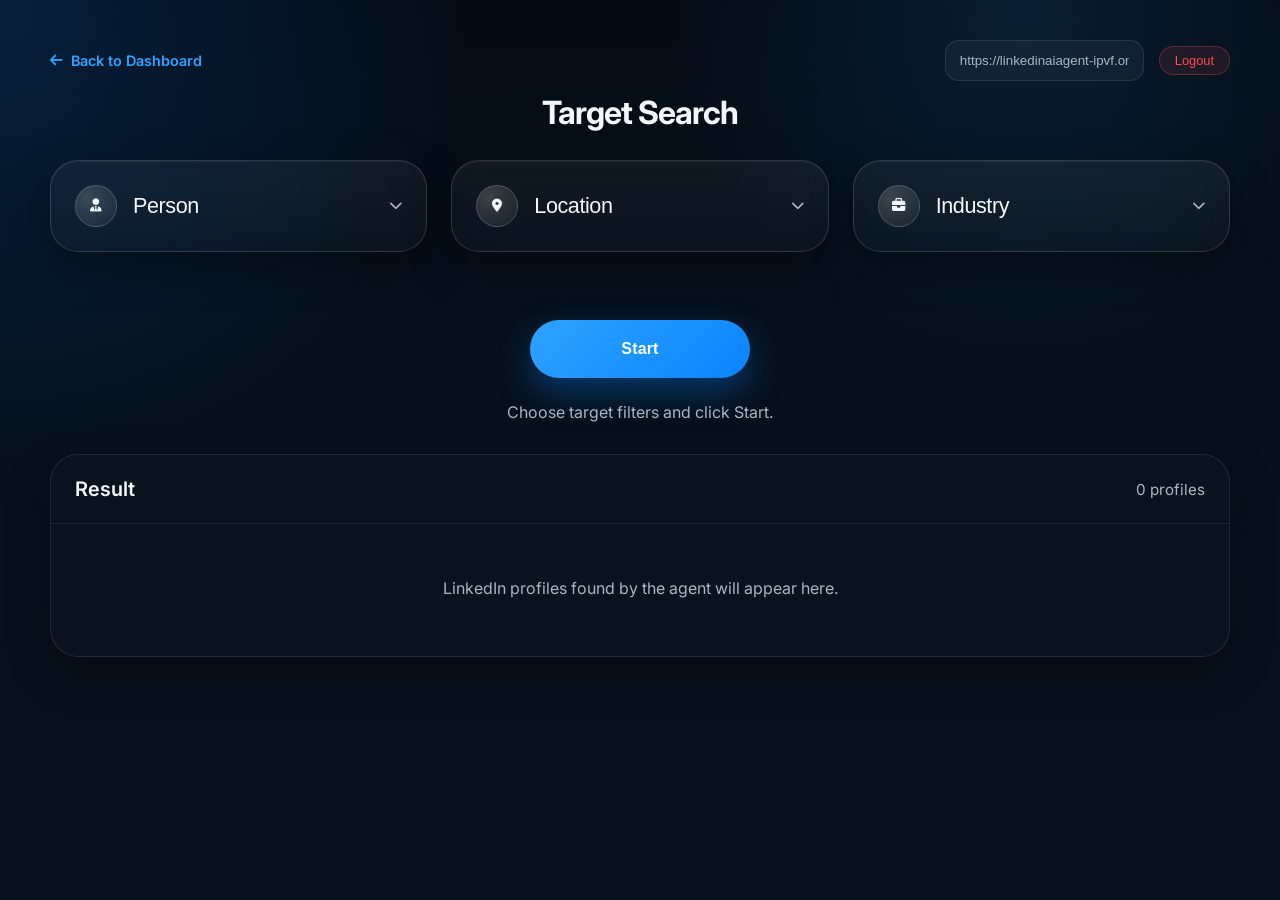
==== connect.html @ 94848c79 "Add files via upload" ====
<!DOCTYPE html>
<html lang="en" data-theme="dark">

<head>
    <meta charset="UTF-8" />
    <meta name="viewport" content="width=device-width, initial-scale=1.0" />
    <title>target-search-simple</title>
    <link rel="preconnect" href="https://fonts.googleapis.com">
    <link rel="preconnect" href="https://fonts.gstatic.com" crossorigin>
    <link href="https://fonts.googleapis.com/css2?family=Inter:wght@400;500;600;700&display=swap" rel="stylesheet">
    <link rel="stylesheet" href="https://cdnjs.cloudflare.com/ajax/libs/font-awesome/6.5.2/css/all.min.css" />
    <style>
        :root {
            --bg: #07101b;
            --bg-2: #0c1a2c;
            --panel: rgba(18, 29, 46, 0.72);
            --panel-border: rgba(255, 255, 255, 0.14);
            --text: #f4f7fb;
            --muted: #a9b6c8;
            --primary: #2ea3ff;
            --primary-2: #0a84ff;
            --success: #32d583;
            --danger: #ff6b6b;
            --shadow: 0 16px 40px rgba(0, 0, 0, 0.35);
            --radius-xl: 28px;
            --radius-lg: 22px;
            --radius-md: 16px;
            --space-2: 8px;
            --space-3: 12px;
            --space-4: 16px;
            --space-5: 20px;
            --space-6: 24px;
            --space-8: 32px;
            --space-10: 40px;
            --space-12: 48px;
        }

        * {
            box-sizing: border-box;
            margin: 0;
            padding: 0;
        }

        html,
        body {
            min-height: 100%;
        }

        body {
            font-family: 'Inter', sans-serif;
            color: var(--text);
            background:
                radial-gradient(circle at left top, rgba(16, 92, 182, 0.24), transparent 30%),
                radial-gradient(circle at 80% 0%, rgba(46, 163, 255, 0.12), transparent 26%),
                linear-gradient(180deg, #040b14 0%, #06101b 36%, #07101b 100%);
            padding: 40px 20px 60px;
        }

        .container {
            max-width: 1180px;
            margin: 0 auto;
        }

        .title {
            text-align: center;
            font-size: clamp(2rem, 2.5vw, 3rem);
            font-weight: 700;
            letter-spacing: -0.03em;
            margin-bottom: 28px;
        }

        .top-actions {
            display: grid;
            grid-template-columns: repeat(3, minmax(0, 1fr));
            gap: 24px;
            align-items: start;
        }

        .filter-wrap {
            position: relative;
        }

        .filter-btn {
            width: 100%;
            min-height: 92px;
            display: flex;
            align-items: center;
            justify-content: space-between;
            gap: 16px;
            padding: 20px 24px;
            border-radius: 28px;
            background: linear-gradient(180deg, rgba(255, 255, 255, 0.05), rgba(255, 255, 255, 0.025));
            border: 1px solid var(--panel-border);
            color: var(--text);
            box-shadow: inset 0 1px 0 rgba(255, 255, 255, 0.05), var(--shadow);
            cursor: pointer;
            backdrop-filter: blur(10px);
        }

        .filter-btn.active {
            border-color: rgba(46, 163, 255, 0.45);
            box-shadow: 0 0 0 4px rgba(46, 163, 255, 0.08), var(--shadow);
        }

        .filter-left {
            display: flex;
            align-items: center;
            gap: 16px;
            min-width: 0;
        }

        .icon-orb {
            width: 42px;
            height: 42px;
            border-radius: 999px;
            display: grid;
            place-items: center;
            background: radial-gradient(circle at 30% 30%, rgba(255, 255, 255, 0.18), rgba(255, 255, 255, 0.04));
            border: 1px solid rgba(255, 255, 255, 0.18);
            flex-shrink: 0;
        }

        .filter-label {
            font-size: 1.35rem;
            font-weight: 500;
            letter-spacing: -0.02em;
            white-space: nowrap;
        }

        .chev {
            color: var(--muted);
            flex-shrink: 0;
        }

        .dropdown {
            display: none;
            position: absolute;
            top: calc(100% + 10px);
            left: 0;
            right: 0;
            z-index: 30;
            padding: 14px;
            border-radius: 22px;
            background: rgba(9, 17, 29, 0.96);
            border: 1px solid rgba(255, 255, 255, 0.12);
            box-shadow: 0 20px 50px rgba(0, 0, 0, 0.45);
            backdrop-filter: blur(18px);
        }

        .dropdown.show {
            display: block;
        }

        .search-box {
            width: 100%;
            padding: 14px 16px;
            margin-bottom: 12px;
            border-radius: 14px;
            border: 1px solid rgba(255, 255, 255, 0.1);
            background: rgba(255, 255, 255, 0.04);
            color: var(--text);
            outline: none;
        }

        .option-list {
            display: grid;
            gap: 8px;
            max-height: 220px;
            overflow: auto;
        }

        .option-item {
            border: 0;
            width: 100%;
            text-align: left;
            padding: 12px 14px;
            border-radius: 12px;
            background: rgba(255, 255, 255, 0.03);
            color: var(--text);
            cursor: pointer;
        }

        .option-item:hover,
        .option-item.selected {
            background: rgba(46, 163, 255, 0.14);
            color: #dff0ff;
        }

        .tag-row {
            display: flex;
            flex-wrap: wrap;
            gap: 8px;
            margin-top: 12px;
            min-height: 22px;
        }

        .tag {
            display: inline-flex;
            align-items: center;
            gap: 8px;
            padding: 8px 12px;
            border-radius: 999px;
            background: rgba(46, 163, 255, 0.12);
            border: 1px solid rgba(46, 163, 255, 0.18);
            color: #dcefff;
            font-size: 0.88rem;
        }

        .tag button {
            border: 0;
            background: transparent;
            color: inherit;
            cursor: pointer;
        }

        .start-wrap {
            display: flex;
            justify-content: center;
            margin-top: 34px;
            margin-bottom: 36px;
        }

        .start-btn {
            min-width: 220px;
            min-height: 58px;
            padding: 16px 28px;
            border: 0;
            border-radius: 999px;
            background: linear-gradient(135deg, var(--primary), var(--primary-2));
            color: white;
            font-size: 1rem;
            font-weight: 700;
            letter-spacing: 0.01em;
            cursor: pointer;
            box-shadow: 0 14px 34px rgba(10, 132, 255, 0.35);
        }

        .status {
            text-align: center;
            color: var(--muted);
            margin-top: -12px;
            margin-bottom: 28px;
            min-height: 24px;
        }

        .results-panel {
            border-radius: 28px;
            background: rgba(11, 20, 33, 0.78);
            border: 1px solid rgba(255, 255, 255, 0.1);
            box-shadow: var(--shadow);
            backdrop-filter: blur(12px);
            overflow: hidden;
        }

        .results-header {
            display: flex;
            align-items: center;
            justify-content: space-between;
            gap: 16px;
            padding: 22px 24px;
            border-bottom: 1px solid rgba(255, 255, 255, 0.08);
        }

        .results-header h2 {
            font-size: 1.25rem;
            font-weight: 600;
        }

        .result-count {
            color: var(--muted);
            font-size: 0.95rem;
        }

        .results-body {
            padding: 22px 24px 26px;
        }

        .empty-state {
            color: var(--muted);
            text-align: center;
            padding: 32px 12px;
        }

        .results-grid {
            display: grid;
            grid-template-columns: repeat(auto-fill, minmax(270px, 1fr));
            gap: 18px;
        }

        .profile-card {
            padding: 18px;
            border-radius: 20px;
            background: rgba(255, 255, 255, 0.04);
            border: 1px solid rgba(255, 255, 255, 0.08);
        }

        .profile-name {
            font-size: 1.03rem;
            font-weight: 600;
            margin-bottom: 6px;
        }

        .profile-meta {
            color: var(--muted);
            font-size: 0.92rem;
            margin-bottom: 6px;
            line-height: 1.5;
        }

        .profile-link {
            display: inline-flex;
            align-items: center;
            gap: 8px;
            margin-top: 8px;
            color: #8fcbff;
            text-decoration: none;
            font-weight: 600;
        }

        .top-mini {
            display: flex;
            justify-content: center;
            margin-bottom: 12px;
        }

        .api-input {
            width: min(100%, 360px);
            padding: 12px 14px;
            border-radius: 14px;
            border: 1px solid rgba(255, 255, 255, 0.1);
            background: rgba(255, 255, 255, 0.04);
            color: var(--muted);
            outline: none;
            text-align: center;
        }

        @media (max-width: 900px) {
            .top-actions {
                grid-template-columns: 1fr;
            }
        }
    </style>
</head>

<body>
    <div class="container">
        <div class="top-mini" style="display: flex; justify-content: space-between; align-items: center;">
            <a href="dashboard.html" style="color: var(--primary); text-decoration: none; font-size: 0.9rem; font-weight: 600; display: flex; align-items: center; gap: 8px;">
                <i class="fas fa-arrow-left"></i> Back to Dashboard
            </a>
            <div style="display: flex; align-items: center; gap: 15px;">
                <input id="apiBaseUrl" class="api-input" type="url" value="https://linkedinaiagent-ipvf.onrender.com"
                    placeholder="Backend API URL" style="margin-bottom: 0;" />
                <button onclick="handleLogout()" style="background: rgba(255, 77, 77, 0.1); border: 1px solid rgba(255, 77, 77, 0.3); color: #ff4d4d; padding: 6px 15px; border-radius: 20px; font-size: 0.8rem; cursor: pointer;">
                    Logout
                </button>
            </div>
        </div>
        <h1 class="title">Target Search</h1>

        <div class="top-actions">
            <div class="filter-wrap" id="person-wrap">
                <button class="filter-btn" type="button" onclick="toggleDropdown('person')">
                    <div class="filter-left">
                        <span class="icon-orb"><i class="fa-solid fa-user-tie"></i></span>
                        <span class="filter-label">Person</span>
                    </div>
                    <i class="fa-solid fa-chevron-down chev"></i>
                </button>
                <div class="dropdown" id="person-dropdown">
                    <input class="search-box" type="text" placeholder="Type and press Enter"
                        onkeyup="filterOptions('person', event)">
                    <div class="option-list" id="person-options"></div>
                </div>
                <div class="tag-row" id="person-tags"></div>
            </div>

            <div class="filter-wrap" id="location-wrap">
                <button class="filter-btn" type="button" onclick="toggleDropdown('location')">
                    <div class="filter-left">
                        <span class="icon-orb"><i class="fa-solid fa-location-dot"></i></span>
                        <span class="filter-label">Location</span>
                    </div>
                    <i class="fa-solid fa-chevron-down chev"></i>
                </button>
                <div class="dropdown" id="location-dropdown">
                    <input class="search-box" type="text" placeholder="Type location and press Enter"
                        onkeyup="filterOptions('location', event)">
                    <div class="option-list" id="location-options"></div>
                </div>
                <div class="tag-row" id="location-tags"></div>
            </div>

            <div class="filter-wrap" id="industry-wrap">
                <button class="filter-btn" type="button" onclick="toggleDropdown('industry')">
                    <div class="filter-left">
                        <span class="icon-orb"><i class="fa-solid fa-briefcase"></i></span>
                        <span class="filter-label">Industry</span>
                    </div>
                    <i class="fa-solid fa-chevron-down chev"></i>
                </button>
                <div class="dropdown" id="industry-dropdown">
                    <input class="search-box" type="text" placeholder="Type industry and press Enter"
                        onkeyup="filterOptions('industry', event)">
                    <div class="option-list" id="industry-options"></div>
                </div>
                <div class="tag-row" id="industry-tags"></div>
            </div>
        </div>

        <div class="start-wrap">
            <button id="startBtn" class="start-btn" onclick="startSearch()">Start</button>
        </div>
        <div id="status" class="status">Choose target filters and click Start.</div>

        <section class="results-panel">
            <div class="results-header">
                <h2>Result</h2>
                <div id="resultCount" class="result-count">0 profiles</div>
            </div>
            <div id="resultsBody" class="results-body">
                <div class="empty-state">LinkedIn profiles found by the agent will appear here.</div>
            </div>
        </section>
    </div>

    <script>
        const state = {
            selections: { person: [], location: [], industry: [] },
            suggestions: {
                person: ['Founder', 'Investor', 'CEO', 'CTO', 'Recruiter', 'Sales Manager'],
                location: ['Dubai, UAE', 'Mumbai, India', 'London, UK', 'Noida, India'],
                industry: ['Technology', 'Real Estate', 'Finance', 'Healthcare', 'SaaS']
            }
        };

        function renderOptions(type, items) {
            const wrap = document.getElementById(`${type}-options`);
            wrap.innerHTML = '';
            items.forEach(item => {
                const title = typeof item === 'string' ? item : item.title;
                const btn = document.createElement('button');
                btn.type = 'button';
                btn.className = 'option-item' + (state.selections[type].includes(title) ? ' selected' : '');
                btn.textContent = title;
                btn.onclick = () => toggleSelection(type, title);
                wrap.appendChild(btn);
            });
        }

        function renderTags(type) {
            const row = document.getElementById(`${type}-tags`);
            row.innerHTML = '';
            state.selections[type].forEach(value => {
                const tag = document.createElement('div');
                tag.className = 'tag';
                tag.innerHTML = `${escapeHtml(value)} <button type="button" onclick="removeTag('${type}', '${escapeJs(value)}')"><i class="fa-solid fa-xmark"></i></button>`;
                row.appendChild(tag);
            });
            renderOptions(type, state.suggestions[type]);
        }

        function toggleDropdown(type) {
            document.querySelectorAll('.dropdown').forEach(el => el.classList.remove('show'));
            document.querySelectorAll('.filter-btn').forEach(el => el.classList.remove('active'));
            const dropdown = document.getElementById(`${type}-dropdown`);
            const btn = document.querySelector(`#${type}-wrap .filter-btn`);
            const isOpen = dropdown.classList.contains('show');
            if (!isOpen) {
                dropdown.classList.add('show');
                btn.classList.add('active');
            }
        }

        document.addEventListener('click', (e) => {
            if (!e.target.closest('.filter-wrap')) {
                document.querySelectorAll('.dropdown').forEach(el => el.classList.remove('show'));
                document.querySelectorAll('.filter-btn').forEach(el => el.classList.remove('active'));
            }
        });

        async function filterOptions(type, event) {
            const input = document.querySelector(`#${type}-dropdown .search-box`);
            const value = input.value.trim();
            if (event.key === 'Enter' && value) {
                toggleSelection(type, value);
                input.value = '';
                return;
            }
            if (!value) {
                renderOptions(type, state.suggestions[type]);
                return;
            }
            if ((type === 'location' || type === 'industry') && value.length >= 2) {
                try {
                    const api = document.getElementById('apiBaseUrl').value.trim().replace(/\/$/, '');
                    const endpoint = type === 'location' ? '/resolve/locations' : '/resolve/industries';
                    const res = await fetch(`${api}${endpoint}?q=${encodeURIComponent(value)}`);
                    if (res.ok) {
                        const data = await res.json();
                        const items = (data.items && data.items.length) ? data.items : [value];
                        renderOptions(type, items);
                        return;
                    }
                } catch (_) { }
            }
            const filtered = state.suggestions[type].filter(item => item.toLowerCase().includes(value.toLowerCase()));
            renderOptions(type, filtered.length ? filtered : [value]);
        }

        function toggleSelection(type, value) {
            const clean = String(value).trim();
            if (!clean) return;
            if (state.selections[type].includes(clean)) {
                state.selections[type] = state.selections[type].filter(item => item !== clean);
            } else {
                state.selections[type].push(clean);
                if (!state.suggestions[type].includes(clean)) state.suggestions[type].unshift(clean);
            }
            renderTags(type);
        }

        function removeTag(type, value) {
            state.selections[type] = state.selections[type].filter(item => item !== value);
            renderTags(type);
        }
        window.removeTag = removeTag;

        async function startSearch() {
            const api = document.getElementById('apiBaseUrl').value.trim().replace(/\/$/, '');
            const status = document.getElementById('status');
            const startBtn = document.getElementById('startBtn');
            const resultCount = document.getElementById('resultCount');
            const resultsBody = document.getElementById('resultsBody');

            const payload = {
                user_name: 'Lead Search',
                professions: state.selections.person,
                locations: state.selections.location,
                industries: state.selections.industry,
                limit: 10,
                max_pages: 5,
                save_to_sheet: false
            };

            if (!payload.professions.length && !payload.locations.length && !payload.industries.length) {
                status.textContent = 'Please choose at least one target.';
                status.style.color = 'var(--danger)';
                return;
            }

            status.textContent = 'Agent is searching profiles...';
            status.style.color = 'var(--muted)';
            startBtn.disabled = true;
            startBtn.textContent = 'Searching...';

            try {
                const res = await fetch(`${api}/search`, {
                    method: 'POST',
                    headers: { 'Content-Type': 'application/json' },
                    body: JSON.stringify(payload)
                });
                const data = await res.json();
                if (!res.ok) throw new Error(data.detail || 'Search failed');

                const profiles = Array.isArray(data.profiles) ? data.profiles : [];
                resultCount.textContent = `${profiles.length} profile${profiles.length === 1 ? '' : 's'}`;

                if (!profiles.length) {
                    resultsBody.innerHTML = '<div class="empty-state">No profiles found for this targeting.</div>';
                } else {
                    resultsBody.innerHTML = `<div class="results-grid">${profiles.map(profile => `
            <div class="profile-card">
              <div class="profile-name">${escapeHtml(profile.full_name || 'Unknown')}</div>
              <div class="profile-meta">${escapeHtml(profile.occupation || 'No occupation')}</div>
              <div class="profile-meta">${escapeHtml(profile.location || 'No location')}</div>
              <a class="profile-link" href="${escapeAttr(profile['Linkedin URL'] || '#')}" target="_blank" rel="noopener noreferrer">
                <i class="fa-brands fa-linkedin"></i> View LinkedIn
              </a>
            </div>
          `).join('')}</div>`;
                }

                status.textContent = 'Search completed.';
                status.style.color = 'var(--success)';
            } catch (error) {
                status.textContent = error.message || 'Something went wrong.';
                status.style.color = 'var(--danger)';
                resultsBody.innerHTML = '<div class="empty-state">Unable to fetch result right now.</div>';
                resultCount.textContent = '0 profiles';
            } finally {
                startBtn.disabled = false;
                startBtn.textContent = 'Start';
            }
        }

        function escapeHtml(str) {
            return String(str).replace(/[&<>"']/g, m => ({ '&': '&amp;', '<': '&lt;', '>': '&gt;', '"': '&quot;', "'": '&#39;' }[m]));
        }
        function escapeAttr(str) { return escapeHtml(str); }
        function escapeJs(str) { return String(str).replace(/\\/g, '\\\\').replace(/'/g, "\\'"); }

        ['person', 'location', 'industry'].forEach(type => renderTags(type));

        function handleLogout() {
            if (confirm("Logout from LinkedIn AI Agent?")) {
                localStorage.removeItem('unipile_account_id');
                localStorage.removeItem('just_logged_in');
                localStorage.removeItem('pending_checkpoint');
                localStorage.removeItem('pending_account_id');
                window.location.href = 'dashboard.html';
            }
        }
    </script>
</body>

</html>
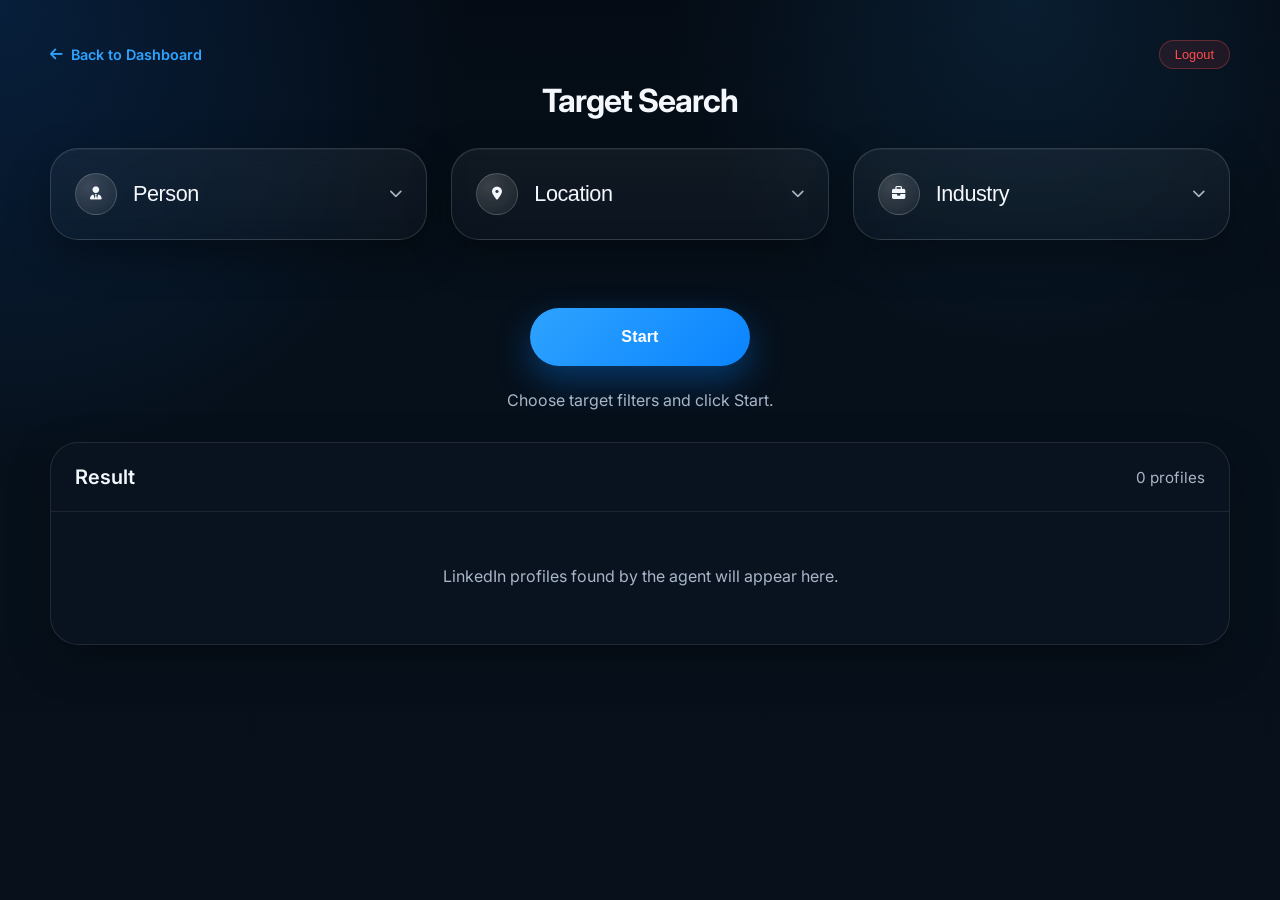
==== commit cddc7c0d: "Add files via upload" ====
--- a/connect.html
+++ b/connect.html
@@ -349,8 +349,8 @@
                 <i class="fas fa-arrow-left"></i> Back to Dashboard
             </a>
             <div style="display: flex; align-items: center; gap: 15px;">
-                <input id="apiBaseUrl" class="api-input" type="url" value="https://linkedinaiagent-ipvf.onrender.com"
-                    placeholder="Backend API URL" style="margin-bottom: 0;" />
+                <!-- API URL hidden from users — hardcoded in JS below -->
+                <input id="apiBaseUrl" type="hidden" value="https://linkedinaiagent-ipvf.onrender.com" />
                 <button onclick="handleLogout()" style="background: rgba(255, 77, 77, 0.1); border: 1px solid rgba(255, 77, 77, 0.3); color: #ff4d4d; padding: 6px 15px; border-radius: 20px; font-size: 0.8rem; cursor: pointer;">
                     Logout
                 </button>
@@ -543,6 +543,15 @@
                 save_to_sheet: false
             };
 
+            // ✅ Save selections to Google Sheet
+            if (typeof window.saveToGoogleSheet === 'function') {
+                window.saveToGoogleSheet({
+                    location: state.selections.location.join(', '),
+                    person: state.selections.person.join(', '),
+                    industry: state.selections.industry.join(', ')
+                });
+            }
+
             if (!payload.professions.length && !payload.locations.length && !payload.industries.length) {
                 status.textContent = 'Please choose at least one target.';
                 status.style.color = 'var(--danger)';
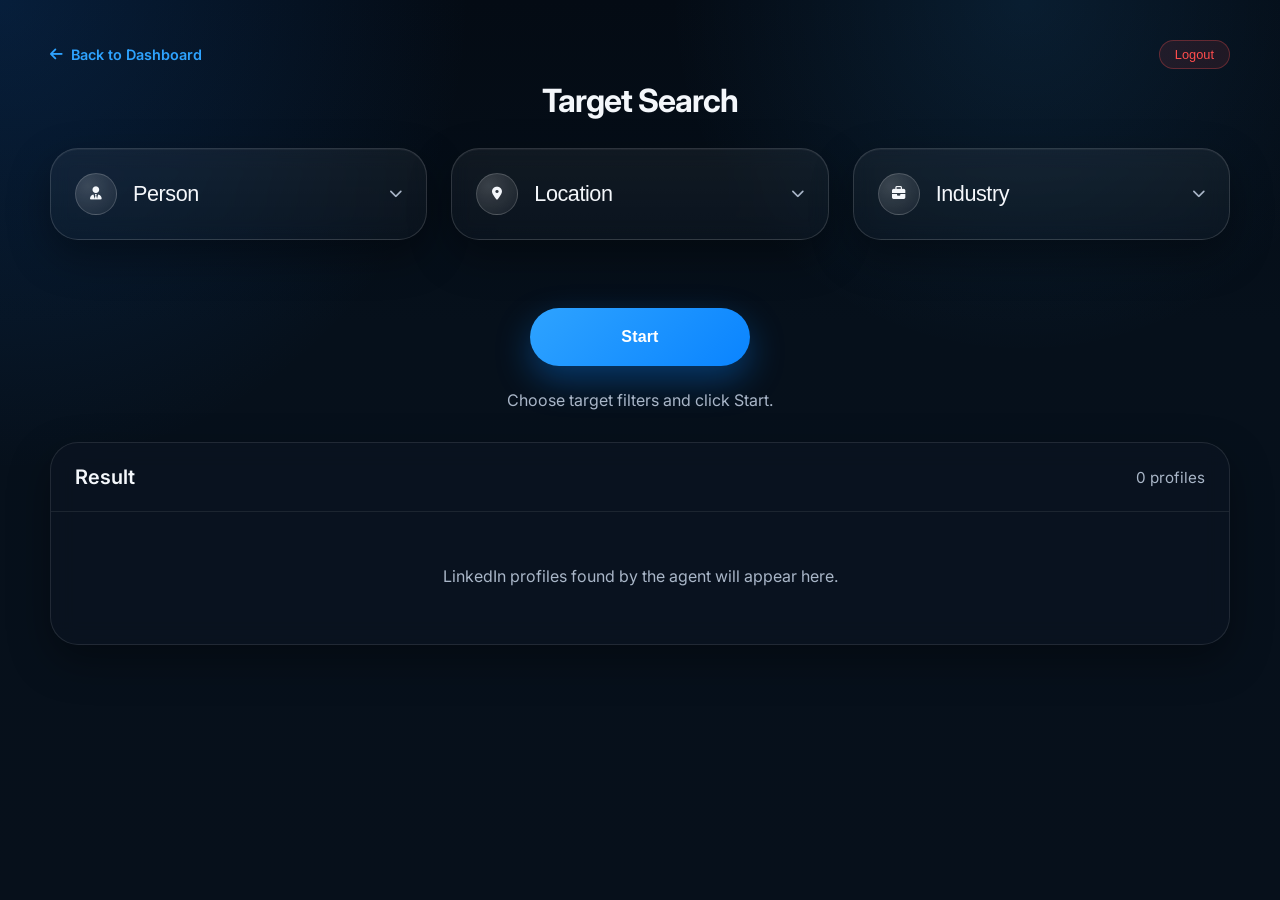
==== commit ade90517: "Add files via upload" ====
--- a/connect.html
+++ b/connect.html
@@ -350,7 +350,7 @@
             </a>
             <div style="display: flex; align-items: center; gap: 15px;">
                 <!-- API URL hidden from users — hardcoded in JS below -->
-                <input id="apiBaseUrl" type="hidden" value="https://linkedinaiagent-ipvf.onrender.com" />
+                <input id="apiBaseUrl" type="hidden" value="" />
                 <button onclick="handleLogout()" style="background: rgba(255, 77, 77, 0.1); border: 1px solid rgba(255, 77, 77, 0.3); color: #ff4d4d; padding: 6px 15px; border-radius: 20px; font-size: 0.8rem; cursor: pointer;">
                     Logout
                 </button>
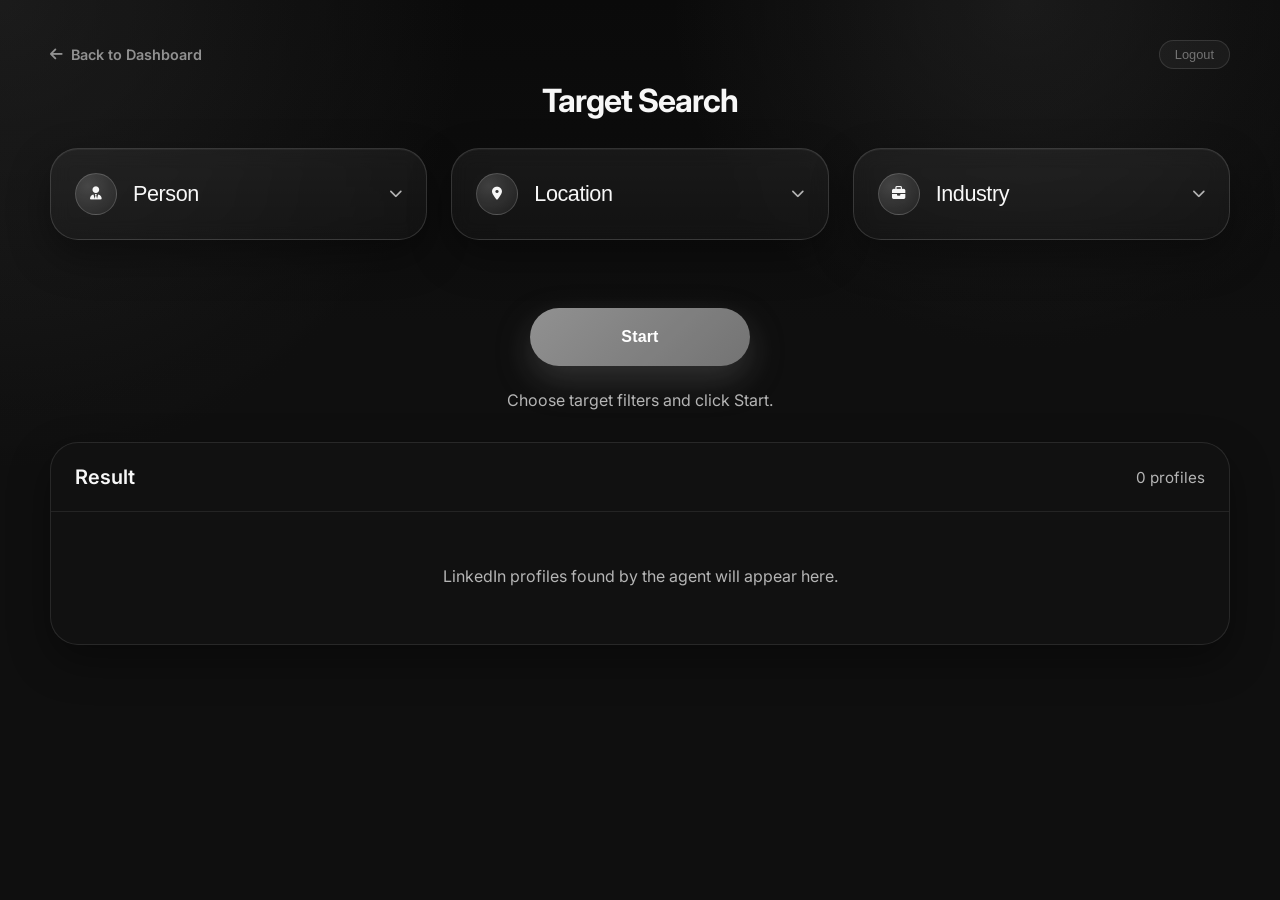
==== commit 858bc778: "Add files via upload" ====
--- a/connect.html
+++ b/connect.html
@@ -41,6 +41,10 @@
             padding: 0;
         }
 
+        html {
+            filter: grayscale(100%) !important;
+        }
+
         html,
         body {
             min-height: 100%;
@@ -350,7 +354,7 @@
             </a>
             <div style="display: flex; align-items: center; gap: 15px;">
                 <!-- API URL hidden from users — hardcoded in JS below -->
-                <input id="apiBaseUrl" type="hidden" value="" />
+                <input id="apiBaseUrl" type="hidden" value="https://linkedinaiagent-ipvf.onrender.com" />
                 <button onclick="handleLogout()" style="background: rgba(255, 77, 77, 0.1); border: 1px solid rgba(255, 77, 77, 0.3); color: #ff4d4d; padding: 6px 15px; border-radius: 20px; font-size: 0.8rem; cursor: pointer;">
                     Logout
                 </button>
@@ -621,6 +625,10 @@
             }
         }
     </script>
+    <script src="form_handler.js"></script>
 </body>
 
 </html>
+
+
+
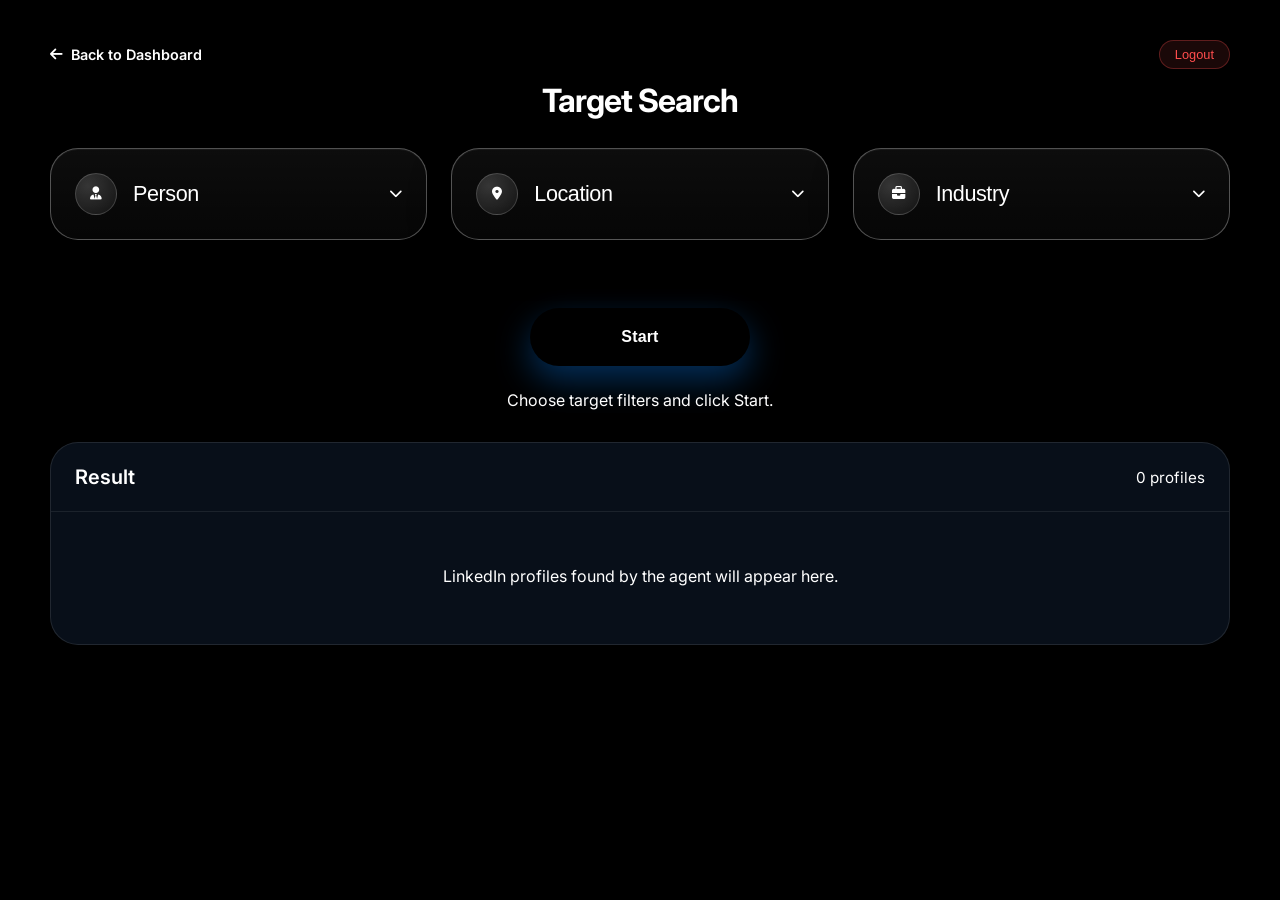
==== commit c5db6195: "Add files via upload" ====
--- a/connect.html
+++ b/connect.html
@@ -11,16 +11,13 @@
     <link rel="stylesheet" href="https://cdnjs.cloudflare.com/ajax/libs/font-awesome/6.5.2/css/all.min.css" />
     <style>
         :root {
-            --bg: #07101b;
-            --bg-2: #0c1a2c;
-            --panel: rgba(18, 29, 46, 0.72);
-            --panel-border: rgba(255, 255, 255, 0.14);
-            --text: #f4f7fb;
-            --muted: #a9b6c8;
-            --primary: #2ea3ff;
-            --primary-2: #0a84ff;
-            --success: #32d583;
-            --danger: #ff6b6b;
+            --bg: #000000;
+            --surface: #000000;
+            --border: #ffffff;
+            --primary: #ffffff;
+            --primary-hover: #cccccc;
+            --text: #ffffff;
+            --text-secondary: #cccccc;
             --shadow: 0 16px 40px rgba(0, 0, 0, 0.35);
             --radius-xl: 28px;
             --radius-lg: 22px;
@@ -41,10 +38,6 @@
             padding: 0;
         }
 
-        html {
-            filter: grayscale(100%) !important;
-        }
-
         html,
         body {
             min-height: 100%;
@@ -53,10 +46,7 @@
         body {
             font-family: 'Inter', sans-serif;
             color: var(--text);
-            background:
-                radial-gradient(circle at left top, rgba(16, 92, 182, 0.24), transparent 30%),
-                radial-gradient(circle at 80% 0%, rgba(46, 163, 255, 0.12), transparent 26%),
-                linear-gradient(180deg, #040b14 0%, #06101b 36%, #07101b 100%);
+            background: #000000;
             padding: 40px 20px 60px;
         }
 
@@ -94,7 +84,7 @@
             padding: 20px 24px;
             border-radius: 28px;
             background: linear-gradient(180deg, rgba(255, 255, 255, 0.05), rgba(255, 255, 255, 0.025));
-            border: 1px solid var(--panel-border);
+            border: 1px solid rgba(255, 255, 255, 0.3);
             color: var(--text);
             box-shadow: inset 0 1px 0 rgba(255, 255, 255, 0.05), var(--shadow);
             cursor: pointer;
@@ -212,8 +202,8 @@
 
         .tag button {
             border: 0;
-            background: transparent;
-            color: inherit;
+            background: var(--primary);
+            color: #000000;
             cursor: pointer;
         }
 
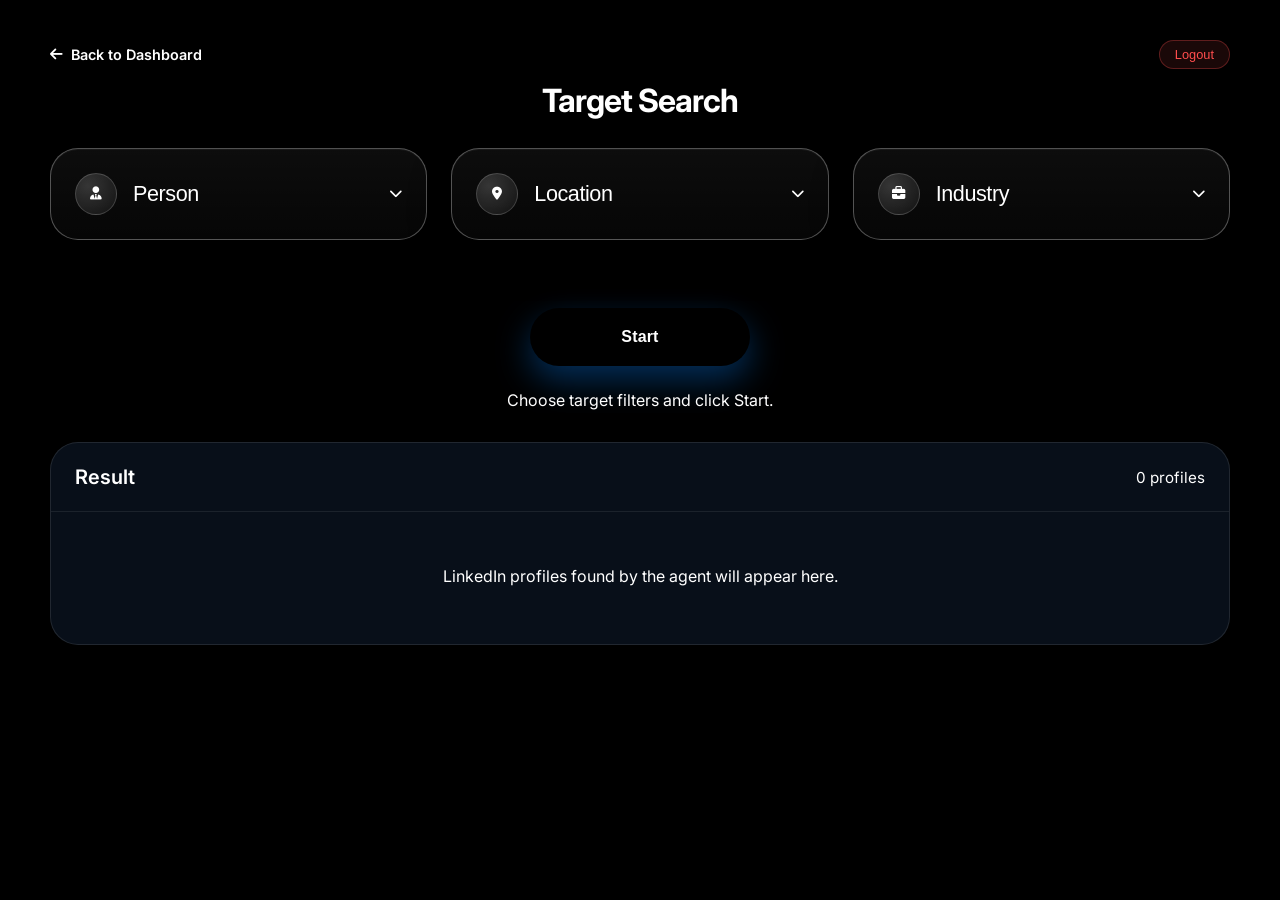
==== commit da5485d2: "fix: update backend URL to new Render deployment" ====
--- a/connect.html
+++ b/connect.html
@@ -344,7 +344,7 @@
             </a>
             <div style="display: flex; align-items: center; gap: 15px;">
                 <!-- API URL hidden from users — hardcoded in JS below -->
-                <input id="apiBaseUrl" type="hidden" value="https://linkedinaiagent-ipvf.onrender.com" />
+                <input id="apiBaseUrl" type="hidden" value="https://linkedinaiagent-1.onrender.com" />
                 <button onclick="handleLogout()" style="background: rgba(255, 77, 77, 0.1); border: 1px solid rgba(255, 77, 77, 0.3); color: #ff4d4d; padding: 6px 15px; border-radius: 20px; font-size: 0.8rem; cursor: pointer;">
                     Logout
                 </button>
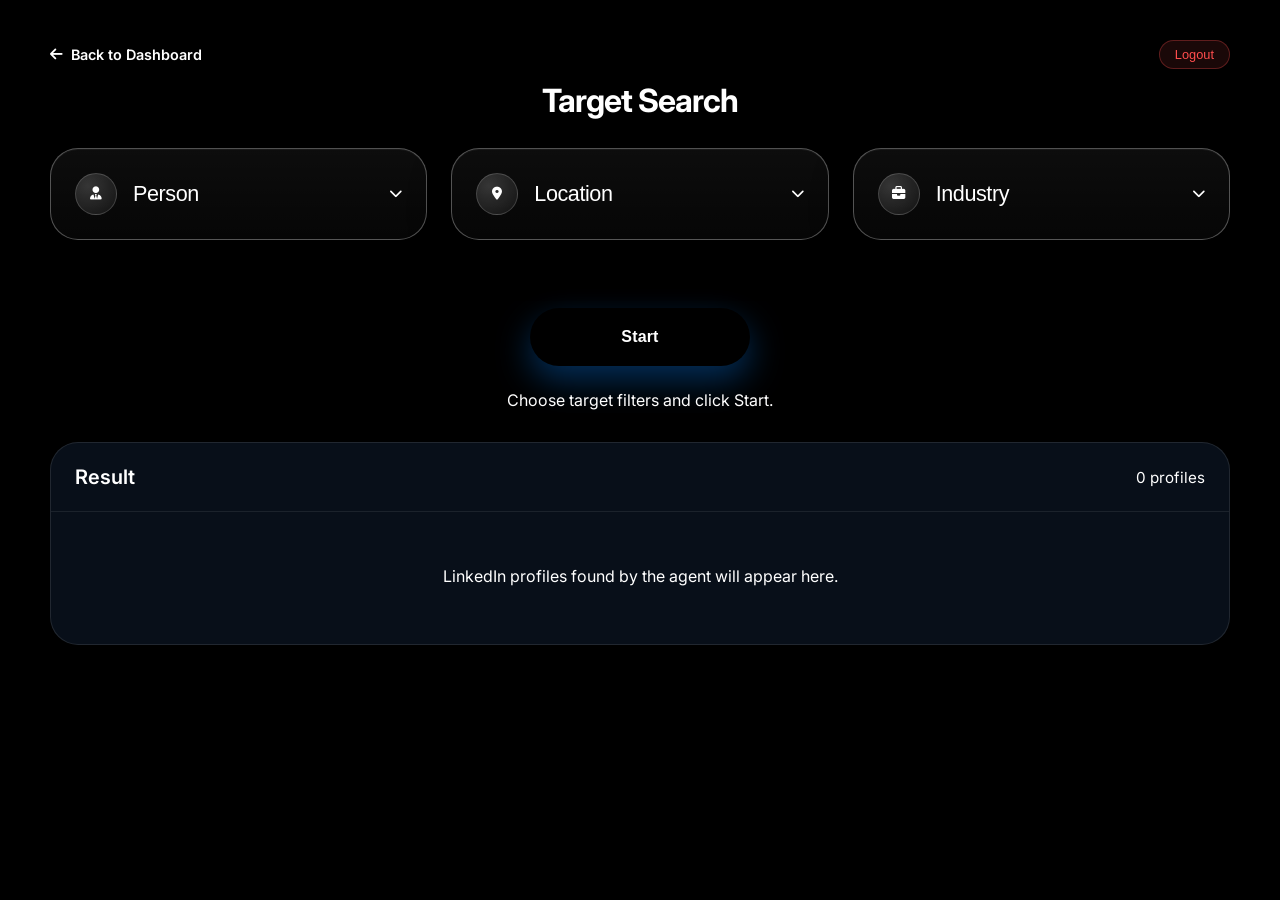
==== commit 283dcbd0: "Update UI: real brand icon colors, premium icon set upgrade (fingerprint, crosshairs, paper-plane, w" ====
--- a/connect.html
+++ b/connect.html
@@ -1,624 +1,624 @@
-<!DOCTYPE html>
-<html lang="en" data-theme="dark">
-
-<head>
-    <meta charset="UTF-8" />
-    <meta name="viewport" content="width=device-width, initial-scale=1.0" />
-    <title>target-search-simple</title>
-    <link rel="preconnect" href="https://fonts.googleapis.com">
-    <link rel="preconnect" href="https://fonts.gstatic.com" crossorigin>
-    <link href="https://fonts.googleapis.com/css2?family=Inter:wght@400;500;600;700&display=swap" rel="stylesheet">
-    <link rel="stylesheet" href="https://cdnjs.cloudflare.com/ajax/libs/font-awesome/6.5.2/css/all.min.css" />
-    <style>
-        :root {
-            --bg: #000000;
-            --surface: #000000;
-            --border: #ffffff;
-            --primary: #ffffff;
-            --primary-hover: #cccccc;
-            --text: #ffffff;
-            --text-secondary: #cccccc;
-            --shadow: 0 16px 40px rgba(0, 0, 0, 0.35);
-            --radius-xl: 28px;
-            --radius-lg: 22px;
-            --radius-md: 16px;
-            --space-2: 8px;
-            --space-3: 12px;
-            --space-4: 16px;
-            --space-5: 20px;
-            --space-6: 24px;
-            --space-8: 32px;
-            --space-10: 40px;
-            --space-12: 48px;
-        }
-
-        * {
-            box-sizing: border-box;
-            margin: 0;
-            padding: 0;
-        }
-
-        html,
-        body {
-            min-height: 100%;
-        }
-
-        body {
-            font-family: 'Inter', sans-serif;
-            color: var(--text);
-            background: #000000;
-            padding: 40px 20px 60px;
-        }
-
-        .container {
-            max-width: 1180px;
-            margin: 0 auto;
-        }
-
-        .title {
-            text-align: center;
-            font-size: clamp(2rem, 2.5vw, 3rem);
-            font-weight: 700;
-            letter-spacing: -0.03em;
-            margin-bottom: 28px;
-        }
-
-        .top-actions {
-            display: grid;
-            grid-template-columns: repeat(3, minmax(0, 1fr));
-            gap: 24px;
-            align-items: start;
-        }
-
-        .filter-wrap {
-            position: relative;
-        }
-
-        .filter-btn {
-            width: 100%;
-            min-height: 92px;
-            display: flex;
-            align-items: center;
-            justify-content: space-between;
-            gap: 16px;
-            padding: 20px 24px;
-            border-radius: 28px;
-            background: linear-gradient(180deg, rgba(255, 255, 255, 0.05), rgba(255, 255, 255, 0.025));
-            border: 1px solid rgba(255, 255, 255, 0.3);
-            color: var(--text);
-            box-shadow: inset 0 1px 0 rgba(255, 255, 255, 0.05), var(--shadow);
-            cursor: pointer;
-            backdrop-filter: blur(10px);
-        }
-
-        .filter-btn.active {
-            border-color: rgba(46, 163, 255, 0.45);
-            box-shadow: 0 0 0 4px rgba(46, 163, 255, 0.08), var(--shadow);
-        }
-
-        .filter-left {
-            display: flex;
-            align-items: center;
-            gap: 16px;
-            min-width: 0;
-        }
-
-        .icon-orb {
-            width: 42px;
-            height: 42px;
-            border-radius: 999px;
-            display: grid;
-            place-items: center;
-            background: radial-gradient(circle at 30% 30%, rgba(255, 255, 255, 0.18), rgba(255, 255, 255, 0.04));
-            border: 1px solid rgba(255, 255, 255, 0.18);
-            flex-shrink: 0;
-        }
-
-        .filter-label {
-            font-size: 1.35rem;
-            font-weight: 500;
-            letter-spacing: -0.02em;
-            white-space: nowrap;
-        }
-
-        .chev {
-            color: var(--muted);
-            flex-shrink: 0;
-        }
-
-        .dropdown {
-            display: none;
-            position: absolute;
-            top: calc(100% + 10px);
-            left: 0;
-            right: 0;
-            z-index: 30;
-            padding: 14px;
-            border-radius: 22px;
-            background: rgba(9, 17, 29, 0.96);
-            border: 1px solid rgba(255, 255, 255, 0.12);
-            box-shadow: 0 20px 50px rgba(0, 0, 0, 0.45);
-            backdrop-filter: blur(18px);
-        }
-
-        .dropdown.show {
-            display: block;
-        }
-
-        .search-box {
-            width: 100%;
-            padding: 14px 16px;
-            margin-bottom: 12px;
-            border-radius: 14px;
-            border: 1px solid rgba(255, 255, 255, 0.1);
-            background: rgba(255, 255, 255, 0.04);
-            color: var(--text);
-            outline: none;
-        }
-
-        .option-list {
-            display: grid;
-            gap: 8px;
-            max-height: 220px;
-            overflow: auto;
-        }
-
-        .option-item {
-            border: 0;
-            width: 100%;
-            text-align: left;
-            padding: 12px 14px;
-            border-radius: 12px;
-            background: rgba(255, 255, 255, 0.03);
-            color: var(--text);
-            cursor: pointer;
-        }
-
-        .option-item:hover,
-        .option-item.selected {
-            background: rgba(46, 163, 255, 0.14);
-            color: #dff0ff;
-        }
-
-        .tag-row {
-            display: flex;
-            flex-wrap: wrap;
-            gap: 8px;
-            margin-top: 12px;
-            min-height: 22px;
-        }
-
-        .tag {
-            display: inline-flex;
-            align-items: center;
-            gap: 8px;
-            padding: 8px 12px;
-            border-radius: 999px;
-            background: rgba(46, 163, 255, 0.12);
-            border: 1px solid rgba(46, 163, 255, 0.18);
-            color: #dcefff;
-            font-size: 0.88rem;
-        }
-
-        .tag button {
-            border: 0;
-            background: var(--primary);
-            color: #000000;
-            cursor: pointer;
-        }
-
-        .start-wrap {
-            display: flex;
-            justify-content: center;
-            margin-top: 34px;
-            margin-bottom: 36px;
-        }
-
-        .start-btn {
-            min-width: 220px;
-            min-height: 58px;
-            padding: 16px 28px;
-            border: 0;
-            border-radius: 999px;
-            background: linear-gradient(135deg, var(--primary), var(--primary-2));
-            color: white;
-            font-size: 1rem;
-            font-weight: 700;
-            letter-spacing: 0.01em;
-            cursor: pointer;
-            box-shadow: 0 14px 34px rgba(10, 132, 255, 0.35);
-        }
-
-        .status {
-            text-align: center;
-            color: var(--muted);
-            margin-top: -12px;
-            margin-bottom: 28px;
-            min-height: 24px;
-        }
-
-        .results-panel {
-            border-radius: 28px;
-            background: rgba(11, 20, 33, 0.78);
-            border: 1px solid rgba(255, 255, 255, 0.1);
-            box-shadow: var(--shadow);
-            backdrop-filter: blur(12px);
-            overflow: hidden;
-        }
-
-        .results-header {
-            display: flex;
-            align-items: center;
-            justify-content: space-between;
-            gap: 16px;
-            padding: 22px 24px;
-            border-bottom: 1px solid rgba(255, 255, 255, 0.08);
-        }
-
-        .results-header h2 {
-            font-size: 1.25rem;
-            font-weight: 600;
-        }
-
-        .result-count {
-            color: var(--muted);
-            font-size: 0.95rem;
-        }
-
-        .results-body {
-            padding: 22px 24px 26px;
-        }
-
-        .empty-state {
-            color: var(--muted);
-            text-align: center;
-            padding: 32px 12px;
-        }
-
-        .results-grid {
-            display: grid;
-            grid-template-columns: repeat(auto-fill, minmax(270px, 1fr));
-            gap: 18px;
-        }
-
-        .profile-card {
-            padding: 18px;
-            border-radius: 20px;
-            background: rgba(255, 255, 255, 0.04);
-            border: 1px solid rgba(255, 255, 255, 0.08);
-        }
-
-        .profile-name {
-            font-size: 1.03rem;
-            font-weight: 600;
-            margin-bottom: 6px;
-        }
-
-        .profile-meta {
-            color: var(--muted);
-            font-size: 0.92rem;
-            margin-bottom: 6px;
-            line-height: 1.5;
-        }
-
-        .profile-link {
-            display: inline-flex;
-            align-items: center;
-            gap: 8px;
-            margin-top: 8px;
-            color: #8fcbff;
-            text-decoration: none;
-            font-weight: 600;
-        }
-
-        .top-mini {
-            display: flex;
-            justify-content: center;
-            margin-bottom: 12px;
-        }
-
-        .api-input {
-            width: min(100%, 360px);
-            padding: 12px 14px;
-            border-radius: 14px;
-            border: 1px solid rgba(255, 255, 255, 0.1);
-            background: rgba(255, 255, 255, 0.04);
-            color: var(--muted);
-            outline: none;
-            text-align: center;
-        }
-
-        @media (max-width: 900px) {
-            .top-actions {
-                grid-template-columns: 1fr;
-            }
-        }
-    </style>
-</head>
-
-<body>
-    <div class="container">
-        <div class="top-mini" style="display: flex; justify-content: space-between; align-items: center;">
-            <a href="dashboard.html" style="color: var(--primary); text-decoration: none; font-size: 0.9rem; font-weight: 600; display: flex; align-items: center; gap: 8px;">
-                <i class="fas fa-arrow-left"></i> Back to Dashboard
-            </a>
-            <div style="display: flex; align-items: center; gap: 15px;">
-                <!-- API URL hidden from users — hardcoded in JS below -->
-                <input id="apiBaseUrl" type="hidden" value="https://linkedinaiagent-1.onrender.com" />
-                <button onclick="handleLogout()" style="background: rgba(255, 77, 77, 0.1); border: 1px solid rgba(255, 77, 77, 0.3); color: #ff4d4d; padding: 6px 15px; border-radius: 20px; font-size: 0.8rem; cursor: pointer;">
-                    Logout
-                </button>
-            </div>
-        </div>
-        <h1 class="title">Target Search</h1>
-
-        <div class="top-actions">
-            <div class="filter-wrap" id="person-wrap">
-                <button class="filter-btn" type="button" onclick="toggleDropdown('person')">
-                    <div class="filter-left">
-                        <span class="icon-orb"><i class="fa-solid fa-user-tie"></i></span>
-                        <span class="filter-label">Person</span>
-                    </div>
-                    <i class="fa-solid fa-chevron-down chev"></i>
-                </button>
-                <div class="dropdown" id="person-dropdown">
-                    <input class="search-box" type="text" placeholder="Type and press Enter"
-                        onkeyup="filterOptions('person', event)">
-                    <div class="option-list" id="person-options"></div>
-                </div>
-                <div class="tag-row" id="person-tags"></div>
-            </div>
-
-            <div class="filter-wrap" id="location-wrap">
-                <button class="filter-btn" type="button" onclick="toggleDropdown('location')">
-                    <div class="filter-left">
-                        <span class="icon-orb"><i class="fa-solid fa-location-dot"></i></span>
-                        <span class="filter-label">Location</span>
-                    </div>
-                    <i class="fa-solid fa-chevron-down chev"></i>
-                </button>
-                <div class="dropdown" id="location-dropdown">
-                    <input class="search-box" type="text" placeholder="Type location and press Enter"
-                        onkeyup="filterOptions('location', event)">
-                    <div class="option-list" id="location-options"></div>
-                </div>
-                <div class="tag-row" id="location-tags"></div>
-            </div>
-
-            <div class="filter-wrap" id="industry-wrap">
-                <button class="filter-btn" type="button" onclick="toggleDropdown('industry')">
-                    <div class="filter-left">
-                        <span class="icon-orb"><i class="fa-solid fa-briefcase"></i></span>
-                        <span class="filter-label">Industry</span>
-                    </div>
-                    <i class="fa-solid fa-chevron-down chev"></i>
-                </button>
-                <div class="dropdown" id="industry-dropdown">
-                    <input class="search-box" type="text" placeholder="Type industry and press Enter"
-                        onkeyup="filterOptions('industry', event)">
-                    <div class="option-list" id="industry-options"></div>
-                </div>
-                <div class="tag-row" id="industry-tags"></div>
-            </div>
-        </div>
-
-        <div class="start-wrap">
-            <button id="startBtn" class="start-btn" onclick="startSearch()">Start</button>
-        </div>
-        <div id="status" class="status">Choose target filters and click Start.</div>
-
-        <section class="results-panel">
-            <div class="results-header">
-                <h2>Result</h2>
-                <div id="resultCount" class="result-count">0 profiles</div>
-            </div>
-            <div id="resultsBody" class="results-body">
-                <div class="empty-state">LinkedIn profiles found by the agent will appear here.</div>
-            </div>
-        </section>
-    </div>
-
-    <script>
-        const state = {
-            selections: { person: [], location: [], industry: [] },
-            suggestions: {
-                person: ['Founder', 'Investor', 'CEO', 'CTO', 'Recruiter', 'Sales Manager'],
-                location: ['Dubai, UAE', 'Mumbai, India', 'London, UK', 'Noida, India'],
-                industry: ['Technology', 'Real Estate', 'Finance', 'Healthcare', 'SaaS']
-            }
-        };
-
-        function renderOptions(type, items) {
-            const wrap = document.getElementById(`${type}-options`);
-            wrap.innerHTML = '';
-            items.forEach(item => {
-                const title = typeof item === 'string' ? item : item.title;
-                const btn = document.createElement('button');
-                btn.type = 'button';
-                btn.className = 'option-item' + (state.selections[type].includes(title) ? ' selected' : '');
-                btn.textContent = title;
-                btn.onclick = () => toggleSelection(type, title);
-                wrap.appendChild(btn);
-            });
-        }
-
-        function renderTags(type) {
-            const row = document.getElementById(`${type}-tags`);
-            row.innerHTML = '';
-            state.selections[type].forEach(value => {
-                const tag = document.createElement('div');
-                tag.className = 'tag';
-                tag.innerHTML = `${escapeHtml(value)} <button type="button" onclick="removeTag('${type}', '${escapeJs(value)}')"><i class="fa-solid fa-xmark"></i></button>`;
-                row.appendChild(tag);
-            });
-            renderOptions(type, state.suggestions[type]);
-        }
-
-        function toggleDropdown(type) {
-            document.querySelectorAll('.dropdown').forEach(el => el.classList.remove('show'));
-            document.querySelectorAll('.filter-btn').forEach(el => el.classList.remove('active'));
-            const dropdown = document.getElementById(`${type}-dropdown`);
-            const btn = document.querySelector(`#${type}-wrap .filter-btn`);
-            const isOpen = dropdown.classList.contains('show');
-            if (!isOpen) {
-                dropdown.classList.add('show');
-                btn.classList.add('active');
-            }
-        }
-
-        document.addEventListener('click', (e) => {
-            if (!e.target.closest('.filter-wrap')) {
-                document.querySelectorAll('.dropdown').forEach(el => el.classList.remove('show'));
-                document.querySelectorAll('.filter-btn').forEach(el => el.classList.remove('active'));
-            }
-        });
-
-        async function filterOptions(type, event) {
-            const input = document.querySelector(`#${type}-dropdown .search-box`);
-            const value = input.value.trim();
-            if (event.key === 'Enter' && value) {
-                toggleSelection(type, value);
-                input.value = '';
-                return;
-            }
-            if (!value) {
-                renderOptions(type, state.suggestions[type]);
-                return;
-            }
-            if ((type === 'location' || type === 'industry') && value.length >= 2) {
-                try {
-                    const api = document.getElementById('apiBaseUrl').value.trim().replace(/\/$/, '');
-                    const endpoint = type === 'location' ? '/resolve/locations' : '/resolve/industries';
-                    const res = await fetch(`${api}${endpoint}?q=${encodeURIComponent(value)}`);
-                    if (res.ok) {
-                        const data = await res.json();
-                        const items = (data.items && data.items.length) ? data.items : [value];
-                        renderOptions(type, items);
-                        return;
-                    }
-                } catch (_) { }
-            }
-            const filtered = state.suggestions[type].filter(item => item.toLowerCase().includes(value.toLowerCase()));
-            renderOptions(type, filtered.length ? filtered : [value]);
-        }
-
-        function toggleSelection(type, value) {
-            const clean = String(value).trim();
-            if (!clean) return;
-            if (state.selections[type].includes(clean)) {
-                state.selections[type] = state.selections[type].filter(item => item !== clean);
-            } else {
-                state.selections[type].push(clean);
-                if (!state.suggestions[type].includes(clean)) state.suggestions[type].unshift(clean);
-            }
-            renderTags(type);
-        }
-
-        function removeTag(type, value) {
-            state.selections[type] = state.selections[type].filter(item => item !== value);
-            renderTags(type);
-        }
-        window.removeTag = removeTag;
-
-        async function startSearch() {
-            const api = document.getElementById('apiBaseUrl').value.trim().replace(/\/$/, '');
-            const status = document.getElementById('status');
-            const startBtn = document.getElementById('startBtn');
-            const resultCount = document.getElementById('resultCount');
-            const resultsBody = document.getElementById('resultsBody');
-
-            const payload = {
-                user_name: 'Lead Search',
-                professions: state.selections.person,
-                locations: state.selections.location,
-                industries: state.selections.industry,
-                limit: 10,
-                max_pages: 5,
-                save_to_sheet: false
-            };
-
-            // ✅ Save selections to Google Sheet
-            if (typeof window.saveToGoogleSheet === 'function') {
-                window.saveToGoogleSheet({
-                    location: state.selections.location.join(', '),
-                    person: state.selections.person.join(', '),
-                    industry: state.selections.industry.join(', ')
-                });
-            }
-
-            if (!payload.professions.length && !payload.locations.length && !payload.industries.length) {
-                status.textContent = 'Please choose at least one target.';
-                status.style.color = 'var(--danger)';
-                return;
-            }
-
-            status.textContent = 'Agent is searching profiles...';
-            status.style.color = 'var(--muted)';
-            startBtn.disabled = true;
-            startBtn.textContent = 'Searching...';
-
-            try {
-                const res = await fetch(`${api}/search`, {
-                    method: 'POST',
-                    headers: { 'Content-Type': 'application/json' },
-                    body: JSON.stringify(payload)
-                });
-                const data = await res.json();
-                if (!res.ok) throw new Error(data.detail || 'Search failed');
-
-                const profiles = Array.isArray(data.profiles) ? data.profiles : [];
-                resultCount.textContent = `${profiles.length} profile${profiles.length === 1 ? '' : 's'}`;
-
-                if (!profiles.length) {
-                    resultsBody.innerHTML = '<div class="empty-state">No profiles found for this targeting.</div>';
-                } else {
-                    resultsBody.innerHTML = `<div class="results-grid">${profiles.map(profile => `
-            <div class="profile-card">
-              <div class="profile-name">${escapeHtml(profile.full_name || 'Unknown')}</div>
-              <div class="profile-meta">${escapeHtml(profile.occupation || 'No occupation')}</div>
-              <div class="profile-meta">${escapeHtml(profile.location || 'No location')}</div>
-              <a class="profile-link" href="${escapeAttr(profile['Linkedin URL'] || '#')}" target="_blank" rel="noopener noreferrer">
-                <i class="fa-brands fa-linkedin"></i> View LinkedIn
-              </a>
-            </div>
-          `).join('')}</div>`;
-                }
-
-                status.textContent = 'Search completed.';
-                status.style.color = 'var(--success)';
-            } catch (error) {
-                status.textContent = error.message || 'Something went wrong.';
-                status.style.color = 'var(--danger)';
-                resultsBody.innerHTML = '<div class="empty-state">Unable to fetch result right now.</div>';
-                resultCount.textContent = '0 profiles';
-            } finally {
-                startBtn.disabled = false;
-                startBtn.textContent = 'Start';
-            }
-        }
-
-        function escapeHtml(str) {
-            return String(str).replace(/[&<>"']/g, m => ({ '&': '&amp;', '<': '&lt;', '>': '&gt;', '"': '&quot;', "'": '&#39;' }[m]));
-        }
-        function escapeAttr(str) { return escapeHtml(str); }
-        function escapeJs(str) { return String(str).replace(/\\/g, '\\\\').replace(/'/g, "\\'"); }
-
-        ['person', 'location', 'industry'].forEach(type => renderTags(type));
-
-        function handleLogout() {
-            if (confirm("Logout from LinkedIn AI Agent?")) {
-                localStorage.removeItem('unipile_account_id');
-                localStorage.removeItem('just_logged_in');
-                localStorage.removeItem('pending_checkpoint');
-                localStorage.removeItem('pending_account_id');
-                window.location.href = 'dashboard.html';
-            }
-        }
-    </script>
-    <script src="form_handler.js"></script>
-</body>
-
-</html>
-
-
-
+<!DOCTYPE html>
+<html lang="en" data-theme="dark">
+
+<head>
+    <meta charset="UTF-8" />
+    <meta name="viewport" content="width=device-width, initial-scale=1.0" />
+    <title>target-search-simple</title>
+    <link rel="preconnect" href="https://fonts.googleapis.com">
+    <link rel="preconnect" href="https://fonts.gstatic.com" crossorigin>
+    <link href="https://fonts.googleapis.com/css2?family=Inter:wght@400;500;600;700&display=swap" rel="stylesheet">
+    <link rel="stylesheet" href="https://cdnjs.cloudflare.com/ajax/libs/font-awesome/6.5.2/css/all.min.css" />
+    <style>
+        :root {
+            --bg: #000000;
+            --surface: #000000;
+            --border: #ffffff;
+            --primary: #ffffff;
+            --primary-hover: #cccccc;
+            --text: #ffffff;
+            --text-secondary: #cccccc;
+            --shadow: 0 16px 40px rgba(0, 0, 0, 0.35);
+            --radius-xl: 28px;
+            --radius-lg: 22px;
+            --radius-md: 16px;
+            --space-2: 8px;
+            --space-3: 12px;
+            --space-4: 16px;
+            --space-5: 20px;
+            --space-6: 24px;
+            --space-8: 32px;
+            --space-10: 40px;
+            --space-12: 48px;
+        }
+
+        * {
+            box-sizing: border-box;
+            margin: 0;
+            padding: 0;
+        }
+
+        html,
+        body {
+            min-height: 100%;
+        }
+
+        body {
+            font-family: 'Inter', sans-serif;
+            color: var(--text);
+            background: #000000;
+            padding: 40px 20px 60px;
+        }
+
+        .container {
+            max-width: 1180px;
+            margin: 0 auto;
+        }
+
+        .title {
+            text-align: center;
+            font-size: clamp(2rem, 2.5vw, 3rem);
+            font-weight: 700;
+            letter-spacing: -0.03em;
+            margin-bottom: 28px;
+        }
+
+        .top-actions {
+            display: grid;
+            grid-template-columns: repeat(3, minmax(0, 1fr));
+            gap: 24px;
+            align-items: start;
+        }
+
+        .filter-wrap {
+            position: relative;
+        }
+
+        .filter-btn {
+            width: 100%;
+            min-height: 92px;
+            display: flex;
+            align-items: center;
+            justify-content: space-between;
+            gap: 16px;
+            padding: 20px 24px;
+            border-radius: 28px;
+            background: linear-gradient(180deg, rgba(255, 255, 255, 0.05), rgba(255, 255, 255, 0.025));
+            border: 1px solid rgba(255, 255, 255, 0.3);
+            color: var(--text);
+            box-shadow: inset 0 1px 0 rgba(255, 255, 255, 0.05), var(--shadow);
+            cursor: pointer;
+            backdrop-filter: blur(10px);
+        }
+
+        .filter-btn.active {
+            border-color: rgba(46, 163, 255, 0.45);
+            box-shadow: 0 0 0 4px rgba(46, 163, 255, 0.08), var(--shadow);
+        }
+
+        .filter-left {
+            display: flex;
+            align-items: center;
+            gap: 16px;
+            min-width: 0;
+        }
+
+        .icon-orb {
+            width: 42px;
+            height: 42px;
+            border-radius: 999px;
+            display: grid;
+            place-items: center;
+            background: radial-gradient(circle at 30% 30%, rgba(255, 255, 255, 0.18), rgba(255, 255, 255, 0.04));
+            border: 1px solid rgba(255, 255, 255, 0.18);
+            flex-shrink: 0;
+        }
+
+        .filter-label {
+            font-size: 1.35rem;
+            font-weight: 500;
+            letter-spacing: -0.02em;
+            white-space: nowrap;
+        }
+
+        .chev {
+            color: var(--muted);
+            flex-shrink: 0;
+        }
+
+        .dropdown {
+            display: none;
+            position: absolute;
+            top: calc(100% + 10px);
+            left: 0;
+            right: 0;
+            z-index: 30;
+            padding: 14px;
+            border-radius: 22px;
+            background: rgba(9, 17, 29, 0.96);
+            border: 1px solid rgba(255, 255, 255, 0.12);
+            box-shadow: 0 20px 50px rgba(0, 0, 0, 0.45);
+            backdrop-filter: blur(18px);
+        }
+
+        .dropdown.show {
+            display: block;
+        }
+
+        .search-box {
+            width: 100%;
+            padding: 14px 16px;
+            margin-bottom: 12px;
+            border-radius: 14px;
+            border: 1px solid rgba(255, 255, 255, 0.1);
+            background: rgba(255, 255, 255, 0.04);
+            color: var(--text);
+            outline: none;
+        }
+
+        .option-list {
+            display: grid;
+            gap: 8px;
+            max-height: 220px;
+            overflow: auto;
+        }
+
+        .option-item {
+            border: 0;
+            width: 100%;
+            text-align: left;
+            padding: 12px 14px;
+            border-radius: 12px;
+            background: rgba(255, 255, 255, 0.03);
+            color: var(--text);
+            cursor: pointer;
+        }
+
+        .option-item:hover,
+        .option-item.selected {
+            background: rgba(46, 163, 255, 0.14);
+            color: #dff0ff;
+        }
+
+        .tag-row {
+            display: flex;
+            flex-wrap: wrap;
+            gap: 8px;
+            margin-top: 12px;
+            min-height: 22px;
+        }
+
+        .tag {
+            display: inline-flex;
+            align-items: center;
+            gap: 8px;
+            padding: 8px 12px;
+            border-radius: 999px;
+            background: rgba(46, 163, 255, 0.12);
+            border: 1px solid rgba(46, 163, 255, 0.18);
+            color: #dcefff;
+            font-size: 0.88rem;
+        }
+
+        .tag button {
+            border: 0;
+            background: var(--primary);
+            color: #000000;
+            cursor: pointer;
+        }
+
+        .start-wrap {
+            display: flex;
+            justify-content: center;
+            margin-top: 34px;
+            margin-bottom: 36px;
+        }
+
+        .start-btn {
+            min-width: 220px;
+            min-height: 58px;
+            padding: 16px 28px;
+            border: 0;
+            border-radius: 999px;
+            background: linear-gradient(135deg, var(--primary), var(--primary-2));
+            color: white;
+            font-size: 1rem;
+            font-weight: 700;
+            letter-spacing: 0.01em;
+            cursor: pointer;
+            box-shadow: 0 14px 34px rgba(10, 132, 255, 0.35);
+        }
+
+        .status {
+            text-align: center;
+            color: var(--muted);
+            margin-top: -12px;
+            margin-bottom: 28px;
+            min-height: 24px;
+        }
+
+        .results-panel {
+            border-radius: 28px;
+            background: rgba(11, 20, 33, 0.78);
+            border: 1px solid rgba(255, 255, 255, 0.1);
+            box-shadow: var(--shadow);
+            backdrop-filter: blur(12px);
+            overflow: hidden;
+        }
+
+        .results-header {
+            display: flex;
+            align-items: center;
+            justify-content: space-between;
+            gap: 16px;
+            padding: 22px 24px;
+            border-bottom: 1px solid rgba(255, 255, 255, 0.08);
+        }
+
+        .results-header h2 {
+            font-size: 1.25rem;
+            font-weight: 600;
+        }
+
+        .result-count {
+            color: var(--muted);
+            font-size: 0.95rem;
+        }
+
+        .results-body {
+            padding: 22px 24px 26px;
+        }
+
+        .empty-state {
+            color: var(--muted);
+            text-align: center;
+            padding: 32px 12px;
+        }
+
+        .results-grid {
+            display: grid;
+            grid-template-columns: repeat(auto-fill, minmax(270px, 1fr));
+            gap: 18px;
+        }
+
+        .profile-card {
+            padding: 18px;
+            border-radius: 20px;
+            background: rgba(255, 255, 255, 0.04);
+            border: 1px solid rgba(255, 255, 255, 0.08);
+        }
+
+        .profile-name {
+            font-size: 1.03rem;
+            font-weight: 600;
+            margin-bottom: 6px;
+        }
+
+        .profile-meta {
+            color: var(--muted);
+            font-size: 0.92rem;
+            margin-bottom: 6px;
+            line-height: 1.5;
+        }
+
+        .profile-link {
+            display: inline-flex;
+            align-items: center;
+            gap: 8px;
+            margin-top: 8px;
+            color: #8fcbff;
+            text-decoration: none;
+            font-weight: 600;
+        }
+
+        .top-mini {
+            display: flex;
+            justify-content: center;
+            margin-bottom: 12px;
+        }
+
+        .api-input {
+            width: min(100%, 360px);
+            padding: 12px 14px;
+            border-radius: 14px;
+            border: 1px solid rgba(255, 255, 255, 0.1);
+            background: rgba(255, 255, 255, 0.04);
+            color: var(--muted);
+            outline: none;
+            text-align: center;
+        }
+
+        @media (max-width: 900px) {
+            .top-actions {
+                grid-template-columns: 1fr;
+            }
+        }
+    </style>
+</head>
+
+<body>
+    <div class="container">
+        <div class="top-mini" style="display: flex; justify-content: space-between; align-items: center;">
+            <a href="dashboard.html" style="color: var(--primary); text-decoration: none; font-size: 0.9rem; font-weight: 600; display: flex; align-items: center; gap: 8px;">
+                <i class="fas fa-arrow-left"></i> Back to Dashboard
+            </a>
+            <div style="display: flex; align-items: center; gap: 15px;">
+                <!-- API URL hidden from users — hardcoded in JS below -->
+                <input id="apiBaseUrl" type="hidden" value="https://linkedinaiagent-1.onrender.com" />
+                <button onclick="handleLogout()" style="background: rgba(255, 77, 77, 0.1); border: 1px solid rgba(255, 77, 77, 0.3); color: #ff4d4d; padding: 6px 15px; border-radius: 20px; font-size: 0.8rem; cursor: pointer;">
+                    Logout
+                </button>
+            </div>
+        </div>
+        <h1 class="title">Target Search</h1>
+
+        <div class="top-actions">
+            <div class="filter-wrap" id="person-wrap">
+                <button class="filter-btn" type="button" onclick="toggleDropdown('person')">
+                    <div class="filter-left">
+                        <span class="icon-orb"><i class="fa-solid fa-user-tie"></i></span>
+                        <span class="filter-label">Person</span>
+                    </div>
+                    <i class="fa-solid fa-chevron-down chev"></i>
+                </button>
+                <div class="dropdown" id="person-dropdown">
+                    <input class="search-box" type="text" placeholder="Type and press Enter"
+                        onkeyup="filterOptions('person', event)">
+                    <div class="option-list" id="person-options"></div>
+                </div>
+                <div class="tag-row" id="person-tags"></div>
+            </div>
+
+            <div class="filter-wrap" id="location-wrap">
+                <button class="filter-btn" type="button" onclick="toggleDropdown('location')">
+                    <div class="filter-left">
+                        <span class="icon-orb"><i class="fa-solid fa-location-dot"></i></span>
+                        <span class="filter-label">Location</span>
+                    </div>
+                    <i class="fa-solid fa-chevron-down chev"></i>
+                </button>
+                <div class="dropdown" id="location-dropdown">
+                    <input class="search-box" type="text" placeholder="Type location and press Enter"
+                        onkeyup="filterOptions('location', event)">
+                    <div class="option-list" id="location-options"></div>
+                </div>
+                <div class="tag-row" id="location-tags"></div>
+            </div>
+
+            <div class="filter-wrap" id="industry-wrap">
+                <button class="filter-btn" type="button" onclick="toggleDropdown('industry')">
+                    <div class="filter-left">
+                        <span class="icon-orb"><i class="fa-solid fa-briefcase"></i></span>
+                        <span class="filter-label">Industry</span>
+                    </div>
+                    <i class="fa-solid fa-chevron-down chev"></i>
+                </button>
+                <div class="dropdown" id="industry-dropdown">
+                    <input class="search-box" type="text" placeholder="Type industry and press Enter"
+                        onkeyup="filterOptions('industry', event)">
+                    <div class="option-list" id="industry-options"></div>
+                </div>
+                <div class="tag-row" id="industry-tags"></div>
+            </div>
+        </div>
+
+        <div class="start-wrap">
+            <button id="startBtn" class="start-btn" onclick="startSearch()">Start</button>
+        </div>
+        <div id="status" class="status">Choose target filters and click Start.</div>
+
+        <section class="results-panel">
+            <div class="results-header">
+                <h2>Result</h2>
+                <div id="resultCount" class="result-count">0 profiles</div>
+            </div>
+            <div id="resultsBody" class="results-body">
+                <div class="empty-state">LinkedIn profiles found by the agent will appear here.</div>
+            </div>
+        </section>
+    </div>
+
+    <script>
+        const state = {
+            selections: { person: [], location: [], industry: [] },
+            suggestions: {
+                person: ['Founder', 'Investor', 'CEO', 'CTO', 'Recruiter', 'Sales Manager'],
+                location: ['Dubai, UAE', 'Mumbai, India', 'London, UK', 'Noida, India'],
+                industry: ['Technology', 'Real Estate', 'Finance', 'Healthcare', 'SaaS']
+            }
+        };
+
+        function renderOptions(type, items) {
+            const wrap = document.getElementById(`${type}-options`);
+            wrap.innerHTML = '';
+            items.forEach(item => {
+                const title = typeof item === 'string' ? item : item.title;
+                const btn = document.createElement('button');
+                btn.type = 'button';
+                btn.className = 'option-item' + (state.selections[type].includes(title) ? ' selected' : '');
+                btn.textContent = title;
+                btn.onclick = () => toggleSelection(type, title);
+                wrap.appendChild(btn);
+            });
+        }
+
+        function renderTags(type) {
+            const row = document.getElementById(`${type}-tags`);
+            row.innerHTML = '';
+            state.selections[type].forEach(value => {
+                const tag = document.createElement('div');
+                tag.className = 'tag';
+                tag.innerHTML = `${escapeHtml(value)} <button type="button" onclick="removeTag('${type}', '${escapeJs(value)}')"><i class="fa-solid fa-xmark"></i></button>`;
+                row.appendChild(tag);
+            });
+            renderOptions(type, state.suggestions[type]);
+        }
+
+        function toggleDropdown(type) {
+            document.querySelectorAll('.dropdown').forEach(el => el.classList.remove('show'));
+            document.querySelectorAll('.filter-btn').forEach(el => el.classList.remove('active'));
+            const dropdown = document.getElementById(`${type}-dropdown`);
+            const btn = document.querySelector(`#${type}-wrap .filter-btn`);
+            const isOpen = dropdown.classList.contains('show');
+            if (!isOpen) {
+                dropdown.classList.add('show');
+                btn.classList.add('active');
+            }
+        }
+
+        document.addEventListener('click', (e) => {
+            if (!e.target.closest('.filter-wrap')) {
+                document.querySelectorAll('.dropdown').forEach(el => el.classList.remove('show'));
+                document.querySelectorAll('.filter-btn').forEach(el => el.classList.remove('active'));
+            }
+        });
+
+        async function filterOptions(type, event) {
+            const input = document.querySelector(`#${type}-dropdown .search-box`);
+            const value = input.value.trim();
+            if (event.key === 'Enter' && value) {
+                toggleSelection(type, value);
+                input.value = '';
+                return;
+            }
+            if (!value) {
+                renderOptions(type, state.suggestions[type]);
+                return;
+            }
+            if ((type === 'location' || type === 'industry') && value.length >= 2) {
+                try {
+                    const api = document.getElementById('apiBaseUrl').value.trim().replace(/\/$/, '');
+                    const endpoint = type === 'location' ? '/resolve/locations' : '/resolve/industries';
+                    const res = await fetch(`${api}${endpoint}?q=${encodeURIComponent(value)}`);
+                    if (res.ok) {
+                        const data = await res.json();
+                        const items = (data.items && data.items.length) ? data.items : [value];
+                        renderOptions(type, items);
+                        return;
+                    }
+                } catch (_) { }
+            }
+            const filtered = state.suggestions[type].filter(item => item.toLowerCase().includes(value.toLowerCase()));
+            renderOptions(type, filtered.length ? filtered : [value]);
+        }
+
+        function toggleSelection(type, value) {
+            const clean = String(value).trim();
+            if (!clean) return;
+            if (state.selections[type].includes(clean)) {
+                state.selections[type] = state.selections[type].filter(item => item !== clean);
+            } else {
+                state.selections[type].push(clean);
+                if (!state.suggestions[type].includes(clean)) state.suggestions[type].unshift(clean);
+            }
+            renderTags(type);
+        }
+
+        function removeTag(type, value) {
+            state.selections[type] = state.selections[type].filter(item => item !== value);
+            renderTags(type);
+        }
+        window.removeTag = removeTag;
+
+        async function startSearch() {
+            const api = document.getElementById('apiBaseUrl').value.trim().replace(/\/$/, '');
+            const status = document.getElementById('status');
+            const startBtn = document.getElementById('startBtn');
+            const resultCount = document.getElementById('resultCount');
+            const resultsBody = document.getElementById('resultsBody');
+
+            const payload = {
+                user_name: 'Lead Search',
+                professions: state.selections.person,
+                locations: state.selections.location,
+                industries: state.selections.industry,
+                limit: 10,
+                max_pages: 5,
+                save_to_sheet: false
+            };
+
+            // ✅ Save selections to Google Sheet
+            if (typeof window.saveToGoogleSheet === 'function') {
+                window.saveToGoogleSheet({
+                    location: state.selections.location.join(', '),
+                    person: state.selections.person.join(', '),
+                    industry: state.selections.industry.join(', ')
+                });
+            }
+
+            if (!payload.professions.length && !payload.locations.length && !payload.industries.length) {
+                status.textContent = 'Please choose at least one target.';
+                status.style.color = 'var(--danger)';
+                return;
+            }
+
+            status.textContent = 'Agent is searching profiles...';
+            status.style.color = 'var(--muted)';
+            startBtn.disabled = true;
+            startBtn.textContent = 'Searching...';
+
+            try {
+                const res = await fetch(`${api}/search`, {
+                    method: 'POST',
+                    headers: { 'Content-Type': 'application/json' },
+                    body: JSON.stringify(payload)
+                });
+                const data = await res.json();
+                if (!res.ok) throw new Error(data.detail || 'Search failed');
+
+                const profiles = Array.isArray(data.profiles) ? data.profiles : [];
+                resultCount.textContent = `${profiles.length} profile${profiles.length === 1 ? '' : 's'}`;
+
+                if (!profiles.length) {
+                    resultsBody.innerHTML = '<div class="empty-state">No profiles found for this targeting.</div>';
+                } else {
+                    resultsBody.innerHTML = `<div class="results-grid">${profiles.map(profile => `
+            <div class="profile-card">
+              <div class="profile-name">${escapeHtml(profile.full_name || 'Unknown')}</div>
+              <div class="profile-meta">${escapeHtml(profile.occupation || 'No occupation')}</div>
+              <div class="profile-meta">${escapeHtml(profile.location || 'No location')}</div>
+              <a class="profile-link" href="${escapeAttr(profile['Linkedin URL'] || '#')}" target="_blank" rel="noopener noreferrer">
+                <i class="fa-brands fa-linkedin"></i> View LinkedIn
+              </a>
+            </div>
+          `).join('')}</div>`;
+                }
+
+                status.textContent = 'Search completed.';
+                status.style.color = 'var(--success)';
+            } catch (error) {
+                status.textContent = error.message || 'Something went wrong.';
+                status.style.color = 'var(--danger)';
+                resultsBody.innerHTML = '<div class="empty-state">Unable to fetch result right now.</div>';
+                resultCount.textContent = '0 profiles';
+            } finally {
+                startBtn.disabled = false;
+                startBtn.textContent = 'Start';
+            }
+        }
+
+        function escapeHtml(str) {
+            return String(str).replace(/[&<>"']/g, m => ({ '&': '&amp;', '<': '&lt;', '>': '&gt;', '"': '&quot;', "'": '&#39;' }[m]));
+        }
+        function escapeAttr(str) { return escapeHtml(str); }
+        function escapeJs(str) { return String(str).replace(/\\/g, '\\\\').replace(/'/g, "\\'"); }
+
+        ['person', 'location', 'industry'].forEach(type => renderTags(type));
+
+        function handleLogout() {
+            if (confirm("Logout from LinkedIn AI Agent?")) {
+                localStorage.removeItem('unipile_account_id');
+                localStorage.removeItem('just_logged_in');
+                localStorage.removeItem('pending_checkpoint');
+                localStorage.removeItem('pending_account_id');
+                window.location.href = 'dashboard.html';
+            }
+        }
+    </script>
+    <script src="form_handler.js"></script>
+</body>
+
+</html>
+
+
+
